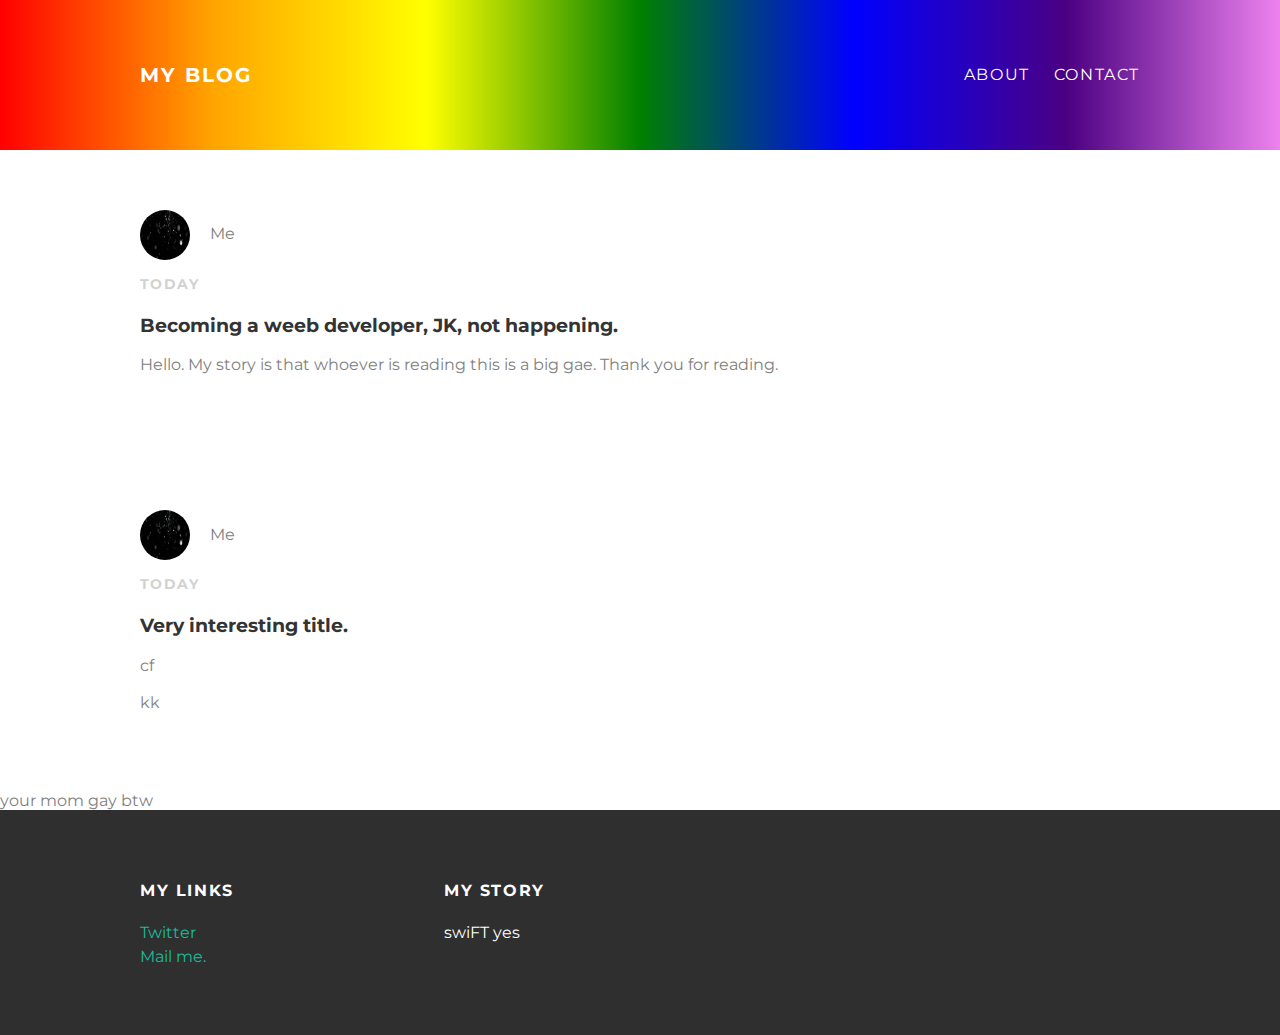
==== index.html @ caa496c3 "Add files via upload" ====
<!DOCTYPE html>
<html>
 <head>
   <title>My First Webpage</title>
   <link rel="stylesheet" type="text/css" href="styles.css"
 </head>
   <body>
     <div id="header">
      <div class="container">
        <a id="header-title" href="index.html">My Blog</a>
        <ul id="header-nav">
          <li><a href="about.html">About</a></li>
          <li><a href="contact.html">Contact</a></li>
          </ul>
      </div>
    </div>
     <div id="content"
       <div class="container">
         <div class="post">
           <div class="post-author">
           <img src="me.jpg">
           <span>Me</span>
           </div>
           <p class="post-date">Today</p>
           <h3 class="post-title">Becoming a weeb developer, JK, not happening.</h3>
           <div class="post-content"
           <p>Hello. My story is that whoever is reading this is a big gae. Thank you for reading.</p>
           </div>
           </div>
          </div>
     <div class="container">
            <div class="post">
              <div class="post-author">
              <img src="me.jpg">
              <span>Me</span>
              </div>
              <p class="post-date">Today</p>
              <h3 class="post-title">Very interesting title.</h3>
              <div class="post-content"
              <p>cf</p>
              <p>kk</p>
              </div>
              </div>
             </div>
        </div>
        your mom gay btw
     <div id="footer">
       <div class="container">
       <div class="column">
         <h4> My Links</h4>
         <p>
           <a href="#">Twitter</a><br>
           <a href="mailto:tonitg22gmail.com">Mail me.</a>
          </p>
       </div>

       <div class="column">
         <h4> My story</h4>
         <p>swiFT yes</p>
       </div>
     </div>
    </body>
</html>
---- styles.css ----
@import url(http://fonts.googleapis.com/css?family=Montserrat:400,700);
body {
  color:gray;
  margin:0;
  font-family: 'Montserrat' , arial;
}

#header {
  background-image: linear-gradient(to left, violet, indigo, blue, green, yellow, orange, red);
  height: 150px;
  line-height: 150px;
}

#header a {
  color: white;
  text-decoration: none;
  text-transform: uppercase;
  letter-spacing: 0.1em;
}

#header a:hover{

  color: #222;
}
#header-title {
  display: block;
  float: left;
  font-size: 20px;
  font-weight: bold;
}

#header-nav {
  display:block;
  float: right;
  margin-top: 0;
}

#header-nav li {
  display: inline;
  padding-left: 20px;
}

.container {

  max-width: 1000px;
  margin: 0 auto;
}

.post-container:nth-child(even) {
  background-color: #f2f2f2;
}

#footer {
  background-color: #2f2f2f;
  padding: 50px 0;
}

.column {
  min-width: 300px;
  display: inline-block;
  vertical-align: top;
}

#footer h4 {
  color: white;
  text-transform: uppercase;
  letter-spacing: 0.1em;
}

#footer p {
  color: white;
}

a {
  color: #1abc9c;
  text-decoration: none;

}

a:hover {
  color: #F6A623;
}


.post, .about {
  max-width: 800px;
  margin-left: 0 auto;
  padding: 60px 0;
}

.post-author img {
  width: 50px;
  height: 50px;
  vertical-align: middle;
  border-radius: 40px;
}

.post-author span {
  margin-left: 16px;
}

.post-date {
  color: #d2d2d2;

  font-size: 14px;
  font-weight: bold;

  text-transform: uppercase;
  letter-spacing: 0.1em;
}

h1, h2, h3, h4 {
  color: #333;
}

p {
  line-height: 1.5;
}

.about {
  margin: 0 auto;
}

.about-author img {
  border-radius: 60px;
}
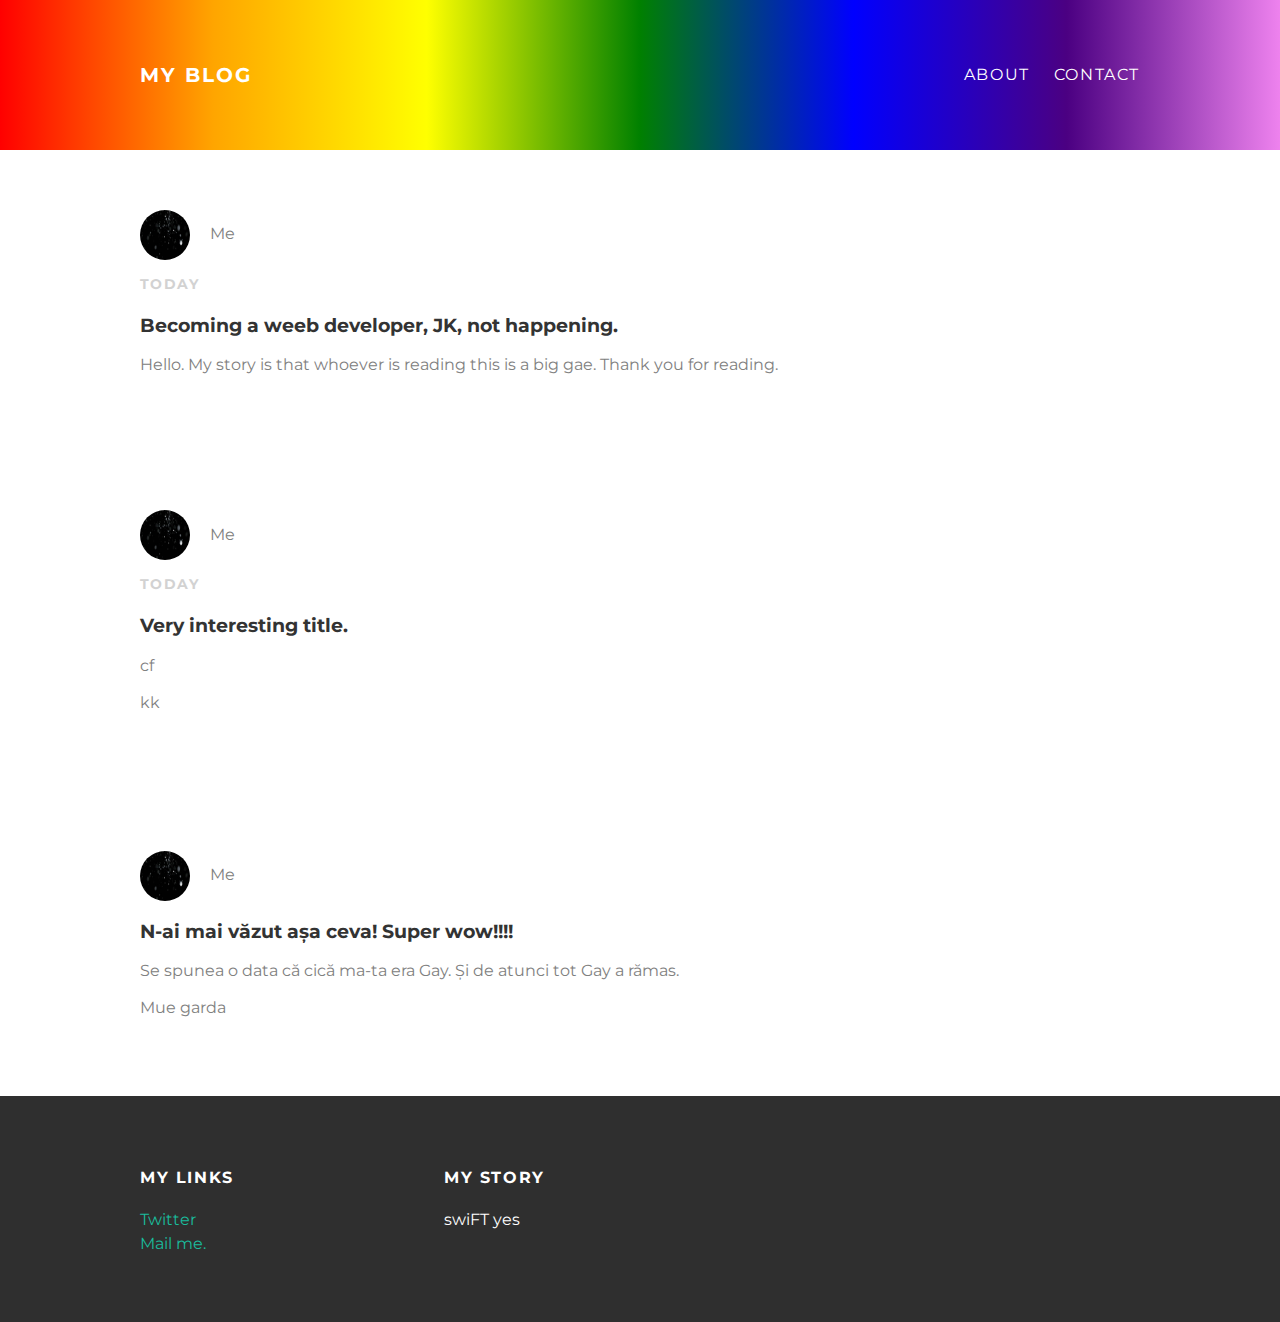
==== commit 1fa029f2: "WTF" ====
--- a/index.html
+++ b/index.html
@@ -42,14 +42,28 @@
               </div>
               </div>
              </div>
+        </div>
+    <div class="container">
+            <div class="post">
+              <div class="post-author">
+              <img src="me.jpg">
+              <span>Me</span>
+              </div>
+              <p class="post-date"></p>
+              <h3 class="post-title">N-ai mai văzut așa ceva! Super wow!!!!</h3>
+              <div class="post-content"
+              <p>Se spunea o data că cică ma-ta era Gay. Și de atunci tot Gay a rămas.</p>
+              <p>Mue garda</p>
+              </div>
+              </div>
+             </div>
         </div>
-        your mom gay btw
      <div id="footer">
        <div class="container">
        <div class="column">
          <h4> My Links</h4>
          <p>
-           <a href="#">Twitter</a><br>
+           <a href="https://twitter.com/gameslionzz">Twitter</a><br>
            <a href="mailto:tonitg22gmail.com">Mail me.</a>
           </p>
        </div>
